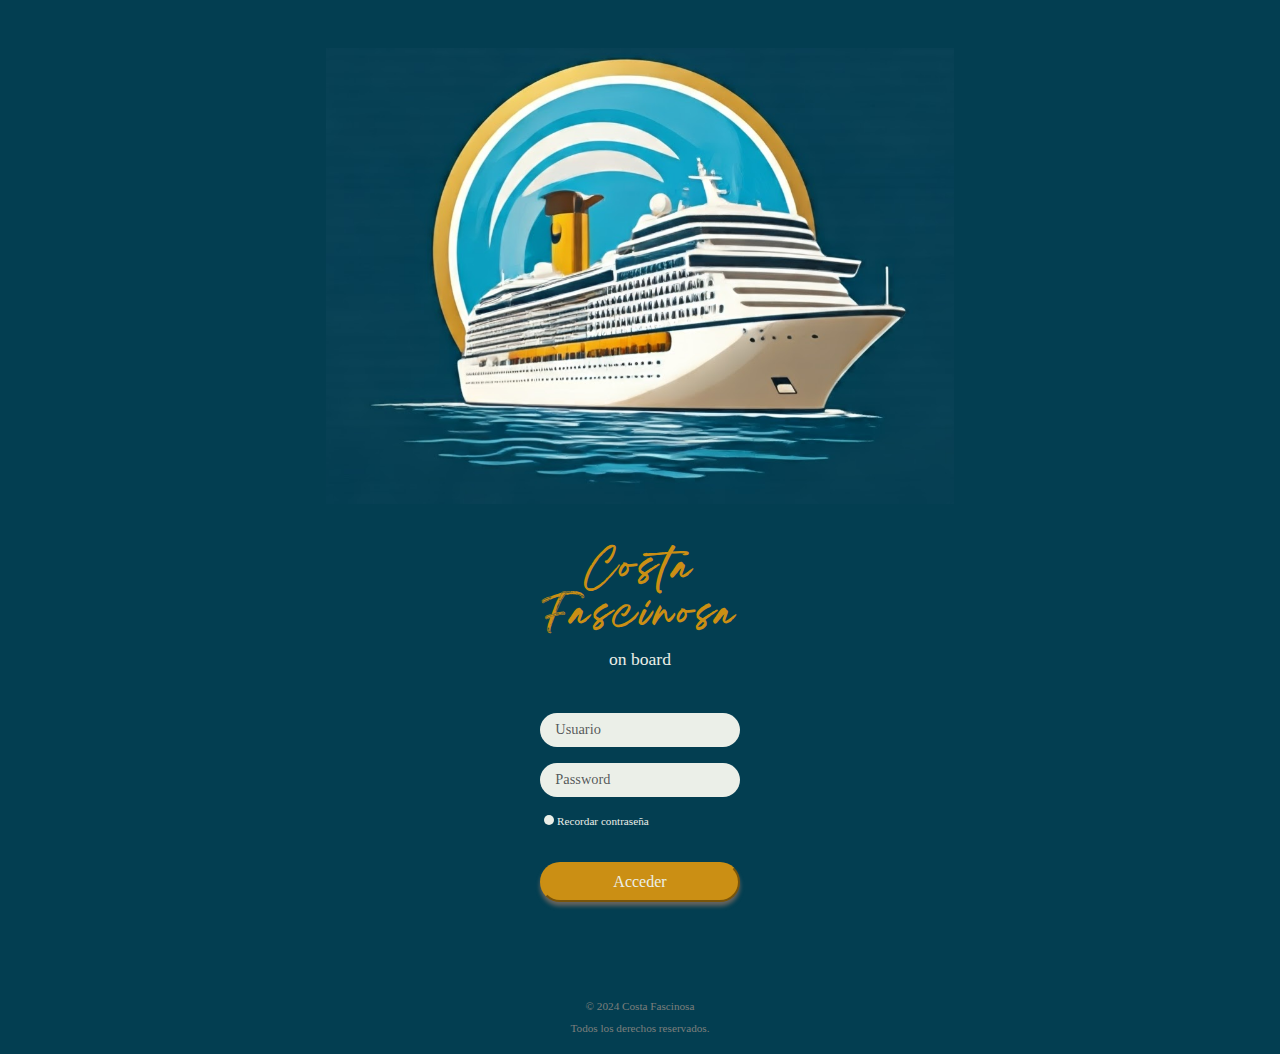
==== TPI_FRONT/TPI_FRONT/index.html @ f354e88a "Sumo el FRONT" ====
<!DOCTYPE html>
<html lang="es">
<head>
    <meta charset="UTF-8">
    <meta name="viewport" content="width=device-width, initial-scale=1.0">
    <link href="https://cdn.jsdelivr.net/npm/bootstrap@5.3.0-alpha1/dist/css/bootstrap.min.css" rel="stylesheet">
    <link rel="preconnect" href="https://fonts.googleapis.com">
    <link rel="preconnect" href="https://fonts.gstatic.com" crossorigin>
    <link href="https://fonts.googleapis.com/css2?family=Raleway:ital,wght@0,100..900;1,100..900&display=swap" rel="stylesheet">
    <link rel="stylesheet" href="./styles.css">
    <title>Costa Fascinosa - Login </title>
</head>
<body class="container-fluid login-box">
    <div class="row">
        <div class="col-12 mb-5">
            <div class="d-flex justify-content-center align-items-center mt-5">
                <img src="./img/Logo.png" alt="Costa Fascinosa" class="logo mb-4">
            </div>
            <div class="d-flex flex-column justify-content-center align-items-center mt-4 mb-4">
                <h1 class="brand-name">Costa</h1>
                <h2 class="brand-name">Fascinosa</h2>
                <p class="tagline">on board</p>
            </div>
            <div class="d-flex justify-content-center align-items-center">
                <form id="login-form mt-5">
                    <div class="form-group mb-3">
                        <input type="text" class="form-control" id="usuario" placeholder="Usuario">
                    </div>
                    <div class="form-group mb-3">
                        <input type="password" class="form-control" id="password" placeholder="Password">
                    </div>
                    <div class="remember-container">
                        <label class="custom-checkbox ms-1">
                            <input type="checkbox" />
                            <span class="checkmark"></span> Recordar contraseña
                          </label>
                    </div>
                    <button type="submit" class="btn-submit w-100 mt-3"><a href="./pages/principal.html" class="d-block">Acceder</a></button>  <!-- El link no toma todo el botón, solo la palabra -->
                    
                </form>
            </div>
        </div>
                 
        <footer class="col-12 mt-5 text-center">
                <p class="small mb-1"> &copy; 2024 Costa Fascinosa
                </p>
                <p class="small mt-1">
                    Todos los derechos reservados.
                </p>
        </footer>
    </div>

</body>

</html>
---- TPI_FRONT/TPI_FRONT/styles.css ----
@font-face {
    font-family: 'FuenteBreathing';
    src: url(./tipograph/Breathing.ttf);
}
@font-face {
    font-family: 'Raleway';
    src: url();
}
p
{
    font-family: Raleway;
}

a
{
    text-decoration: none;
    color: inherit;
    font-family: inherit;
    font-size: inherit;
}

/* Login */
.login-box {
    background-color: #033E51;
    width: 100%; 
    height: 100%;
}

.logo {
    width: 50%;
}

.brand-name {
    font-family: 'FuenteBreathing', sans-serif;
    font-size: 2rem;
    color: #cb8f14; 
    letter-spacing: 5px;
}

.tagline {
    font-family: Raleway;
    font-size: 1.1rem;
    color: #ebefe8;
    margin-bottom: 1rem;
}

.form-control {
    background-color:#ebefe8; 
    border: none;
    padding: 0.4rem;
    border-radius: 50px;
    font-family: Raleway;
    font-size: 0.9rem;
    padding-left: 15px;
}

.remember-container{
    display: flex;
    align-items: start;
    justify-content: start;
    margin-bottom: 15px;
    color: #ebefe8;
    font-size: 0.7rem;
    font-family: Raleway;
    cursor: pointer;
}

.custom-checkbox input[type="checkbox"] 
{
    display: none;
}

.custom-checkbox .checkmark 
{
    width: 10px;
    height: 10px;
    background-color: #ebefe8;
    border-radius: 10px;
    display: inline-block;
    vertical-align: baseline;
    position: relative;
    cursor: pointer;
    transition: background-color 0.3s;
}

.custom-checkbox input[type="checkbox"]:checked + .checkmark 
{
    background-color:#66645f;
}

.btn-submit, .btn-reservar
{
    background-color: #cb8f14;
    border-radius: 25px;
    box-shadow: 0px 4px 4px #66645f;
    font-family: Raleway;
    font-size: 1rem;
    padding-top: 5px;
    padding-bottom: 5px;
    border-color: #cb8f14;
    color:#ebefe8;
}

.btn-submit :focus, .btn-reservar
{
    background-color: #cb8f14;
    box-shadow: none;
    outline: none;
}

.btn-submit :hover, .btn-reservar
{
    background-color: #cb8f14;
    box-shadow: none;
    font-weight: 600;

}

.btn-submit :active, .btn-reservar
{
    background-color: #cb8f14;
    box-shadow: none;
}

.small
{
    font-family: Raleway;
    font-size: 0.7rem;
    color: #7d7e7c;
}


/* Página principal */

body {
    font-family:'Raleway', Times, serif;
    color: #000000;
    line-height: 1.6;
}

h1, h2, h3, h4, h5, h6 {
    color:#f7921e;
    font-weight: 600;
    font-family: 'Raleway';
}

.section-title {
    text-align: center;
    margin-bottom: 50px;
    font-size: 36px;
}

.header-area {
    position: fixed;
    top: 0;
    left: 0;
    width: 100%;
    background-color: #fff;
    box-shadow: 0 2px 5px rgba(0,0,0,0.1);
}

.navbar-brand img {
    max-height: 50px;
    border-radius: 50px;
}

.header-area .container h1{
    text-align: center;
    font-size:large;
    font-family: 'FuenteBreathing';
    color: #f7921e;
}
.navbar-nav .nav-link {
    color: #232323;
    font-weight: 500;
    padding: 10px 15px;
}

.navbar-nav .nav-link:hover,
.navbar-nav .nav-link.active {
    color: #f7921e;
}

.hero-section {
    background: url(/images/Fondo.png); /*Poner imagen bonita de crucero*/
    background-color: #66645f;
    background-size: cover;
    height: 500px;
    display: flex;
    align-items: center;
    color: #fff;
}

.hero-section h1 {
    font-size: 48px;
    margin-bottom: 20px;
}

.hero-section p {
    font-size: 18px;
    margin-bottom: 30px;
}


.nosotros-section {
    padding: 100px 0;
}

.nosotros-section h2 {
    margin-top: 15px;
    font-family: 'FuenteBreathing';
   text-align: left;
}

/*actividades*/

.activities-item-rating {
    display: flex;
    align-items: center;
    margin-bottom: 10px;
}
.activities-item-price {
    font-weight: bold;
    color: #cb8f14;
    margin-bottom: 10px;
}
.stars {
    color: #f7921e;
    margin-right: 5px;
}
.rating {
    font-size: 14px;
    color: #666;
}
.card img{
    width: 100%;
    height: 200px;
    object-fit: cover;
}

.hero h1{
   font-family: 'Raleway'; 
   text-align: center;
}
.activities-item-description {
    font-size: 14px;
    color: #666;
    margin-bottom: 15px;
}
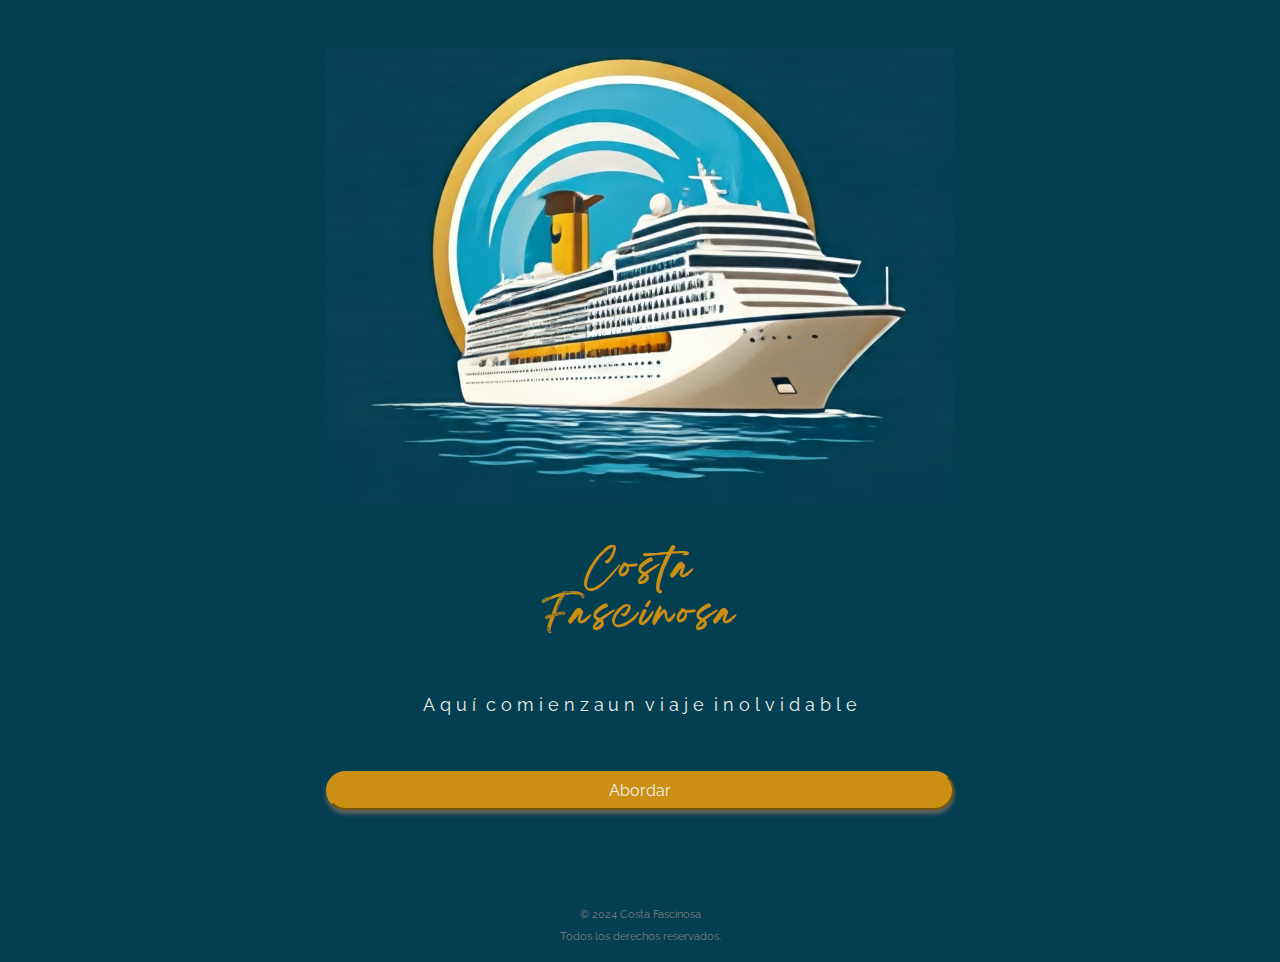
==== commit 47b44bea: "Página de inicio con animación" ====
--- a/TPI_FRONT/TPI_FRONT/index.html
+++ b/TPI_FRONT/TPI_FRONT/index.html
@@ -1,8 +1,10 @@
 <!DOCTYPE html>
 <html lang="es">
+
 <head>
     <meta charset="UTF-8">
     <meta name="viewport" content="width=device-width, initial-scale=1.0">
+    <link href="https://cdn.jsdelivr.net/npm/bootstrap@5.3.0-alpha1/dist/css/bootstrap.min.css" rel="stylesheet">
     <link href="https://cdn.jsdelivr.net/npm/bootstrap@5.3.0-alpha1/dist/css/bootstrap.min.css" rel="stylesheet">
     <link rel="preconnect" href="https://fonts.googleapis.com">
     <link rel="preconnect" href="https://fonts.gstatic.com" crossorigin>
@@ -10,46 +12,70 @@
     <link rel="stylesheet" href="./styles.css">
     <title>Costa Fascinosa - Login </title>
 </head>
+
 <body class="container-fluid login-box">
     <div class="row">
         <div class="col-12 mb-5">
-            <div class="d-flex justify-content-center align-items-center mt-5">
+            <div class="d-flex flex-column align-items-center mt-5">
                 <img src="./img/Logo.png" alt="Costa Fascinosa" class="logo mb-4">
-            </div>
-            <div class="d-flex flex-column justify-content-center align-items-center mt-4 mb-4">
-                <h1 class="brand-name">Costa</h1>
-                <h2 class="brand-name">Fascinosa</h2>
-                <p class="tagline">on board</p>
-            </div>
-            <div class="d-flex justify-content-center align-items-center">
-                <form id="login-form mt-5">
-                    <div class="form-group mb-3">
-                        <input type="text" class="form-control" id="usuario" placeholder="Usuario">
+                <div class="d-flex flex-column justify-content-center align-items-center mt-4 mb-4">
+                    <h1 class="brand-name">Costa</h1>
+                    <h2 class="brand-name">Fascinosa</h2>
+                    <div class="wave-text-container mt-5">
+                        <h3 class="tagline wave-text">
+                          <span>A</span>
+                          <span>q</span>
+                          <span>u</span>
+                          <span>í</span>
+                          <span> </span>
+                          <span>c</span>
+                          <span>o</span>
+                          <span>m</span>
+                          <span>i</span>
+                          <span>e</span>
+                          <span>n</span>
+                          <span>z</span>
+                          <span>a</span>
+                        </h3>
+                        <h3 class="tagline wave-text">
+                          <span>u</span>
+                          <span>n</span>
+                          <span> </span>
+                          <span>v</span>
+                          <span>i</span>
+                          <span>a</span>
+                          <span>j</span>
+                          <span>e</span>
+                          <span> </span>
+                          <span>i</span>
+                          <span>n</span>
+                          <span>o</span>
+                          <span>l</span>
+                          <span>v</span>
+                          <span>i</span>
+                          <span>d</span>
+                          <span>a</span>
+                          <span>b</span>
+                          <span>l</span>
+                          <span>e</span>
+                        </h3>
                     </div>
-                    <div class="form-group mb-3">
-                        <input type="password" class="form-control" id="password" placeholder="Password">
-                    </div>
-                    <div class="remember-container">
-                        <label class="custom-checkbox ms-1">
-                            <input type="checkbox" />
-                            <span class="checkmark"></span> Recordar contraseña
-                          </label>
-                    </div>
-                    <button type="submit" class="btn-submit w-100 mt-3"><a href="./pages/principal.html" class="d-block">Acceder</a></button>  <!-- El link no toma todo el botón, solo la palabra -->
-                    
-                </form>
+                </div>
+                <div class="d-flex justify-content-center align-items-center">
+                </div>
+                <button type="submit" class="btn-submit w-50 mt-3"><a href="./pages/login.html"
+                        class="d-block">Abordar</a></button>
             </div>
         </div>
-                 
-        <footer class="col-12 mt-5 text-center">
-                <p class="small mb-1"> &copy; 2024 Costa Fascinosa
-                </p>
-                <p class="small mt-1">
-                    Todos los derechos reservados.
-                </p>
-        </footer>
+    </div>
+    <footer class="col-12 mt-5 text-center">
+        <p class="small mb-1"> &copy; 2024 Costa Fascinosa
+        </p>
+        <p class="small mt-1">
+            Todos los derechos reservados.
+        </p>
+    </footer>
     </div>
 
 </body>
-
 </html>--- a/TPI_FRONT/TPI_FRONT/styles.css
+++ b/TPI_FRONT/TPI_FRONT/styles.css
@@ -2,13 +2,10 @@
     font-family: 'FuenteBreathing';
     src: url(./tipograph/Breathing.ttf);
 }
-@font-face {
-    font-family: 'Raleway';
-    src: url();
-}
+
 p
 {
-    font-family: Raleway;
+    font-family: "Raleway", serif;
 }
 
 a
@@ -19,7 +16,56 @@
     font-size: inherit;
 }
 
-/* Login */
+/* Inicio + Login */
+.wave-text-container {
+    text-align: center;
+    margin-top: 50px;
+}
+
+.wave-text {
+    font-size: 2.8em;
+    font-weight: normal;
+    color: #0077be;
+    display: inline-block;
+    position: relative;
+    animation: wave 2s ease-in-out;
+    animation-iteration-count: 1;
+}
+
+.wave-text span {
+    display: inline-block;
+    transform-origin: bottom;
+    animation: wave 3s ease-in-out;
+    animation-iteration-count: 1;
+}
+
+@keyframes wave {
+    0%, 100% { transform: translateY(0); }
+    50% { transform: translateY(-10px); }
+}
+
+.wave-text span:nth-child(1) { animation-delay: 0s; }
+.wave-text span:nth-child(2) { animation-delay: 0.1s; }
+.wave-text span:nth-child(3) { animation-delay: 0.2s; }
+.wave-text span:nth-child(4) { animation-delay: 0.3s; }
+.wave-text span:nth-child(5) { animation-delay: 0.4s; }
+.wave-text span:nth-child(6) { animation-delay: 0.5s; }
+.wave-text span:nth-child(7) { animation-delay: 0.6s; }
+.wave-text span:nth-child(8) { animation-delay: 0.7s; }
+.wave-text span:nth-child(9) { animation-delay: 0.8s; }
+.wave-text span:nth-child(10) { animation-delay: 0.9s; }
+.wave-text span:nth-child(11) { animation-delay: 1s; }
+.wave-text span:nth-child(12) { animation-delay: 1.1s; }
+.wave-text span:nth-child(13) { animation-delay: 1.2s; }
+.wave-text span:nth-child(14) { animation-delay: 1.3s; }
+.wave-text span:nth-child(15) { animation-delay: 1.4s; }
+.wave-text span:nth-child(16) { animation-delay: 1.5s; }
+.wave-text span:nth-child(17) { animation-delay: 1.6s; }
+.wave-text span:nth-child(18) { animation-delay: 1.7s; }
+.wave-text span:nth-child(19) { animation-delay: 1.8s; }
+.wave-text span:nth-child(20) { animation-delay: 1.9s; }
+
+
 .login-box {
     background-color: #033E51;
     width: 100%; 
@@ -37,12 +83,15 @@
     letter-spacing: 5px;
 }
 
+
 .tagline {
     font-family: Raleway;
+    font-optical-sizing: auto;
     font-size: 1.1rem;
     color: #ebefe8;
     margin-bottom: 1rem;
 }
+
 
 .form-control {
     background-color:#ebefe8; 
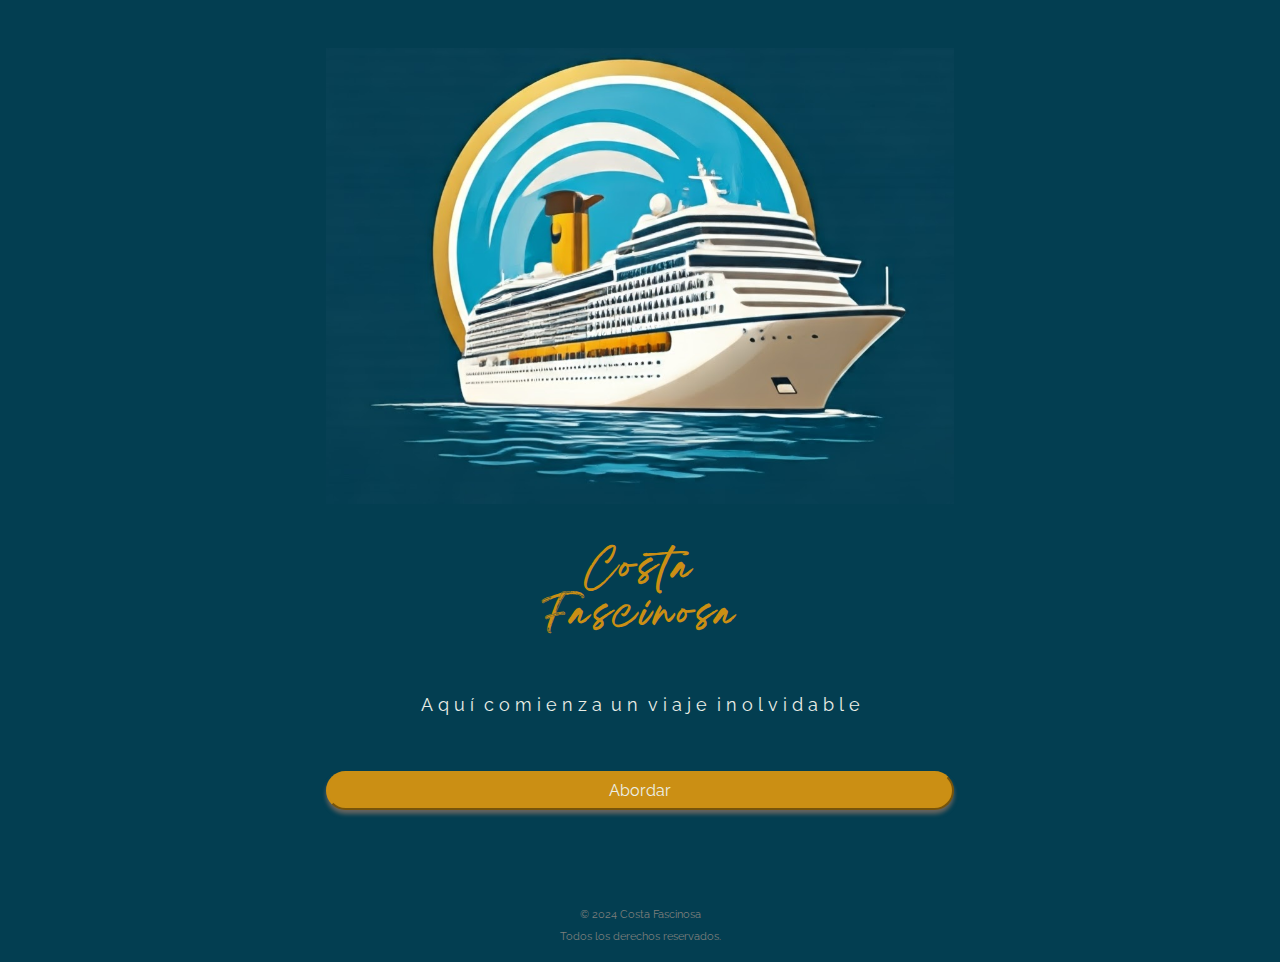
==== commit f8ab25c9: "Inicio, login, listos" ====
--- a/TPI_FRONT/TPI_FRONT/index.html
+++ b/TPI_FRONT/TPI_FRONT/index.html
@@ -4,7 +4,6 @@
 <head>
     <meta charset="UTF-8">
     <meta name="viewport" content="width=device-width, initial-scale=1.0">
-    <link href="https://cdn.jsdelivr.net/npm/bootstrap@5.3.0-alpha1/dist/css/bootstrap.min.css" rel="stylesheet">
     <link href="https://cdn.jsdelivr.net/npm/bootstrap@5.3.0-alpha1/dist/css/bootstrap.min.css" rel="stylesheet">
     <link rel="preconnect" href="https://fonts.googleapis.com">
     <link rel="preconnect" href="https://fonts.gstatic.com" crossorigin>
@@ -36,6 +35,7 @@
                           <span>n</span>
                           <span>z</span>
                           <span>a</span>
+                          <span> </span>
                         </h3>
                         <h3 class="tagline wave-text">
                           <span>u</span>
@@ -76,6 +76,6 @@
         </p>
     </footer>
     </div>
-
+    <script src="https://cdn.jsdelivr.net/npm/bootstrap@5.3.0-alpha1/dist/js/bootstrap.bundle.min.js"></script>
 </body>
 </html>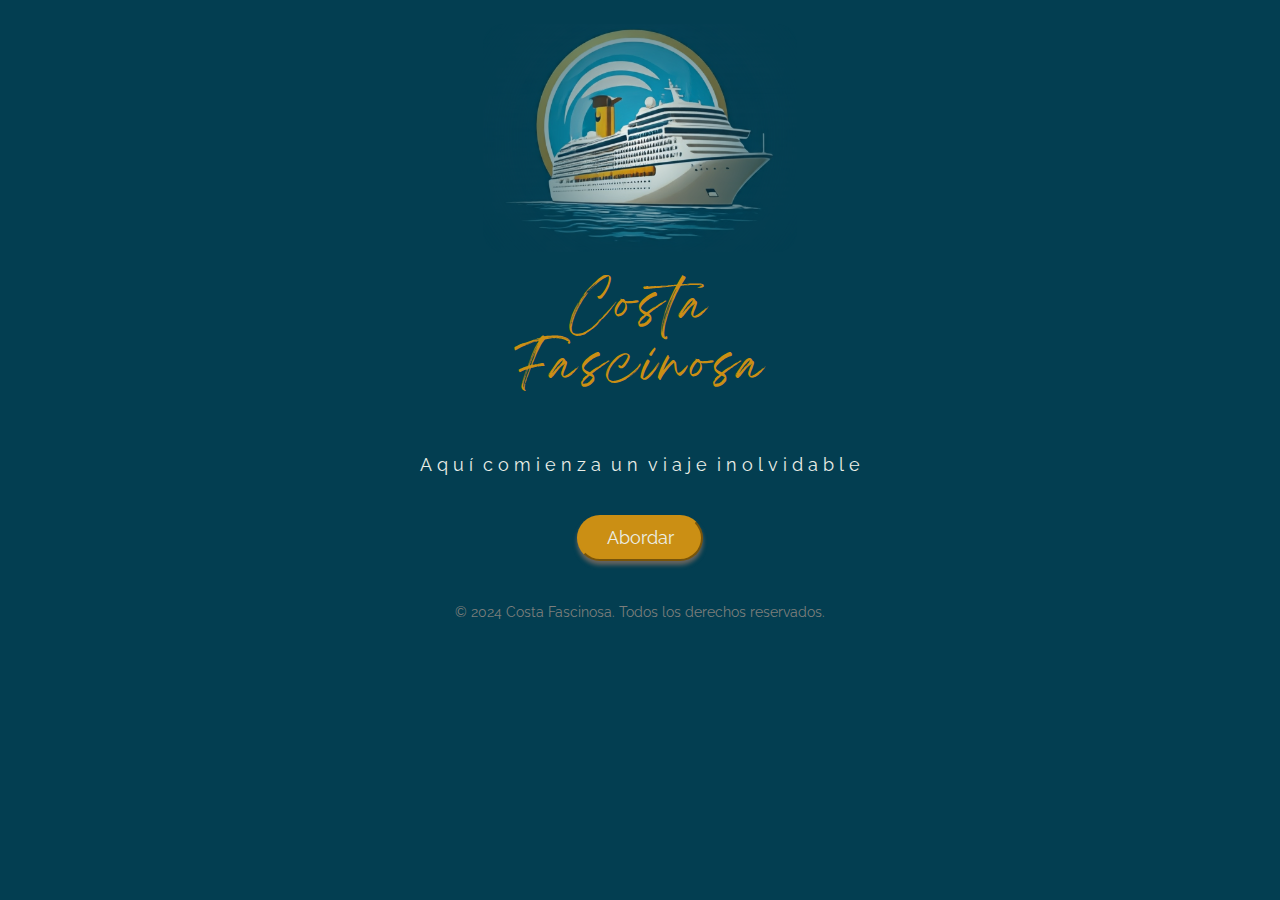
==== commit dcc36a6a: "No se guarda el pull" ====
--- a/TPI_FRONT/TPI_FRONT/index.html
+++ b/TPI_FRONT/TPI_FRONT/index.html
@@ -12,15 +12,15 @@
     <title>Costa Fascinosa - Login </title>
 </head>
 
-<body class="container-fluid login-box">
+<body class="container-fluid">
     <div class="row">
-        <div class="col-12 mb-5">
-            <div class="d-flex flex-column align-items-center mt-5">
-                <img src="./img/Logo.png" alt="Costa Fascinosa" class="logo mb-4">
-                <div class="d-flex flex-column justify-content-center align-items-center mt-4 mb-4">
+        <div class="col-12">
+            <div class="d-flex flex-column align-items-center mt-4">
+                <img src="./img/Logo.png" alt="Costa Fascinosa" class="logo mb-3">
+                <div class="d-flex flex-column justify-content-center align-items-center mt-3 mb-3">
                     <h1 class="brand-name">Costa</h1>
                     <h2 class="brand-name">Fascinosa</h2>
-                    <div class="wave-text-container mt-5">
+                    <div class="wave-text-container  orientacion">
                         <h3 class="tagline wave-text">
                           <span>A</span>
                           <span>q</span>
@@ -63,16 +63,13 @@
                 </div>
                 <div class="d-flex justify-content-center align-items-center">
                 </div>
-                <button type="submit" class="btn-submit w-50 mt-3"><a href="./pages/login.html"
+                <button type="submit" class="btn-submit mt-2"><a href="/pages/Login/login.html"
                         class="d-block">Abordar</a></button>
             </div>
         </div>
     </div>
-    <footer class="col-12 mt-5 text-center">
-        <p class="small mb-1"> &copy; 2024 Costa Fascinosa
-        </p>
-        <p class="small mt-1">
-            Todos los derechos reservados.
+    <footer class="col-12 text-center">
+        <p class="small mb-1"> &copy; 2024 Costa Fascinosa. Todos los derechos reservados.
         </p>
     </footer>
     </div>
--- a/TPI_FRONT/TPI_FRONT/styles.css
+++ b/TPI_FRONT/TPI_FRONT/styles.css
@@ -16,7 +16,20 @@
     font-size: inherit;
 }
 
-/* Inicio + Login */
+body{
+    background-color: #033E51;
+    width: 100%; 
+    height: 60vh;
+}
+
+.logo {
+    
+    width: 25%;
+    border-radius: 20px; 
+    mask-image: radial-gradient(circle, rgba(0, 0, 0, 1), rgba(0, 0, 0, 0)); 
+    -webkit-mask-image: radial-gradient(circle, rgba(0, 0, 0, 1), rgba(0, 0, 0, 0)); 
+}
+
 .wave-text-container {
     text-align: center;
     margin-top: 50px;
@@ -66,19 +79,9 @@
 .wave-text span:nth-child(20) { animation-delay: 1.9s; }
 
 
-.login-box {
-    background-color: #033E51;
-    width: 100%; 
-    height: 100%;
-}
-
-.logo {
-    width: 50%;
-}
-
 .brand-name {
     font-family: 'FuenteBreathing', sans-serif;
-    font-size: 2rem;
+    font-size: 2.7rem;
     color: #cb8f14; 
     letter-spacing: 5px;
 }
@@ -92,72 +95,28 @@
     margin-bottom: 1rem;
 }
 
-
-.form-control {
-    background-color:#ebefe8; 
-    border: none;
-    padding: 0.4rem;
-    border-radius: 50px;
-    font-family: Raleway;
-    font-size: 0.9rem;
-    padding-left: 15px;
-}
-
-.remember-container{
-    display: flex;
-    align-items: start;
-    justify-content: start;
-    margin-bottom: 15px;
-    color: #ebefe8;
-    font-size: 0.7rem;
-    font-family: Raleway;
-    cursor: pointer;
-}
-
-.custom-checkbox input[type="checkbox"] 
-{
-    display: none;
-}
-
-.custom-checkbox .checkmark 
-{
-    width: 10px;
-    height: 10px;
-    background-color: #ebefe8;
-    border-radius: 10px;
-    display: inline-block;
-    vertical-align: baseline;
-    position: relative;
-    cursor: pointer;
-    transition: background-color 0.3s;
-}
-
-.custom-checkbox input[type="checkbox"]:checked + .checkmark 
-{
-    background-color:#66645f;
-}
-
-.btn-submit, .btn-reservar
-{
+.btn-submit
+{
+    width: 10%;
     background-color: #cb8f14;
     border-radius: 25px;
     box-shadow: 0px 4px 4px #66645f;
     font-family: Raleway;
-    font-size: 1rem;
-    padding-top: 5px;
-    padding-bottom: 5px;
+    font-size: 1.1rem;
+    padding-top: 8px;
+    padding-bottom: 8px;
     border-color: #cb8f14;
     color:#ebefe8;
 }
 
-.btn-submit :focus, .btn-reservar
+.btn-submit :focus
 {
     background-color: #cb8f14;
     box-shadow: none;
     outline: none;
 }
 
-.btn-submit :hover, .btn-reservar
+.btn-submit :hover
 {
     background-color: #cb8f14;
     box-shadow: none;
@@ -165,134 +124,106 @@
 
 }
 
-.btn-submit :active, .btn-reservar
+.btn-submit :active
 {
     background-color: #cb8f14;
     box-shadow: none;
 }
 
+
 .small
 {
     font-family: Raleway;
-    font-size: 0.7rem;
+    font-size: 0.9rem;
     color: #7d7e7c;
-}
-
-
-/* Página principal */
-
-body {
-    font-family:'Raleway', Times, serif;
-    color: #000000;
-    line-height: 1.6;
-}
-
-h1, h2, h3, h4, h5, h6 {
-    color:#f7921e;
-    font-weight: 600;
-    font-family: 'Raleway';
-}
-
-.section-title {
-    text-align: center;
-    margin-bottom: 50px;
-    font-size: 36px;
-}
-
-.header-area {
-    position: fixed;
-    top: 0;
-    left: 0;
-    width: 100%;
-    background-color: #fff;
-    box-shadow: 0 2px 5px rgba(0,0,0,0.1);
-}
-
-.navbar-brand img {
-    max-height: 50px;
-    border-radius: 50px;
-}
-
-.header-area .container h1{
-    text-align: center;
-    font-size:large;
-    font-family: 'FuenteBreathing';
-    color: #f7921e;
-}
-.navbar-nav .nav-link {
-    color: #232323;
-    font-weight: 500;
-    padding: 10px 15px;
-}
-
-.navbar-nav .nav-link:hover,
-.navbar-nav .nav-link.active {
-    color: #f7921e;
-}
-
-.hero-section {
-    background: url(/images/Fondo.png); /*Poner imagen bonita de crucero*/
-    background-color: #66645f;
-    background-size: cover;
-    height: 500px;
-    display: flex;
-    align-items: center;
-    color: #fff;
-}
-
-.hero-section h1 {
-    font-size: 48px;
-    margin-bottom: 20px;
-}
-
-.hero-section p {
-    font-size: 18px;
-    margin-bottom: 30px;
-}
-
-
-.nosotros-section {
-    padding: 100px 0;
-}
-
-.nosotros-section h2 {
-    margin-top: 15px;
-    font-family: 'FuenteBreathing';
-   text-align: left;
-}
-
-/*actividades*/
-
-.activities-item-rating {
-    display: flex;
-    align-items: center;
-    margin-bottom: 10px;
-}
-.activities-item-price {
-    font-weight: bold;
-    color: #cb8f14;
-    margin-bottom: 10px;
-}
-.stars {
-    color: #f7921e;
-    margin-right: 5px;
-}
-.rating {
-    font-size: 14px;
-    color: #666;
-}
-.card img{
-    width: 100%;
-    height: 200px;
-    object-fit: cover;
-}
-
-.hero h1{
-   font-family: 'Raleway'; 
-   text-align: center;
-}
-.activities-item-description {
-    font-size: 14px;
-    color: #666;
-    margin-bottom: 15px;
-}
+    padding-top: 40px;
+}
+
+
+
+
+
+
+
+
+/* Media Query para pantallas pequeñas (teléfonos) */
+@media (max-width: 767px) {
+    
+    body{
+      display: flex;
+      flex-direction: column;
+      justify-content:space-between ;
+      height: 90vh;
+    }
+    
+    .logo {
+        width: 50%;
+        margin-top: 20px;
+    }
+    
+    .brand-name {
+        font-size: 1.7rem;
+        letter-spacing: 5px;
+    }
+    
+    
+    .tagline {
+        font-size: 0.95rem;
+        color: #ebefe8;
+        margin-bottom: 1rem;
+    }
+
+    .orientacion{
+        margin-top: 60px;
+        display: flex;
+        flex-direction: column;
+    }
+    
+    .btn-submit
+    {
+        width: 50%;
+        background-color: #cb8f14;
+        border-radius: 25px;
+        box-shadow: 0px 4px 4px #66645f;
+        font-family: Raleway;
+        font-size: 0.9rem;
+        padding-top: 5px;
+        padding-bottom: 5px;
+        border-color: #cb8f14;
+        color:#ebefe8;
+    }
+    
+    .btn-submit :focus
+    {
+        background-color: #cb8f14;
+        box-shadow: none;
+        outline: none;
+    }
+    
+    .btn-submit :hover
+    {
+        background-color: #cb8f14;
+        box-shadow: none;
+        font-weight: 600;
+    
+    }
+    
+    .btn-submit :active
+    {
+        background-color: #cb8f14;
+        box-shadow: none;
+    }
+    
+    footer{
+        display: flex;
+        flex-direction: column;
+    }
+
+    .small
+    {
+        font-family: Raleway;
+        font-size: 0.7rem;
+        color: #7d7e7c;
+        padding-top: 40px;
+    }   
+}
